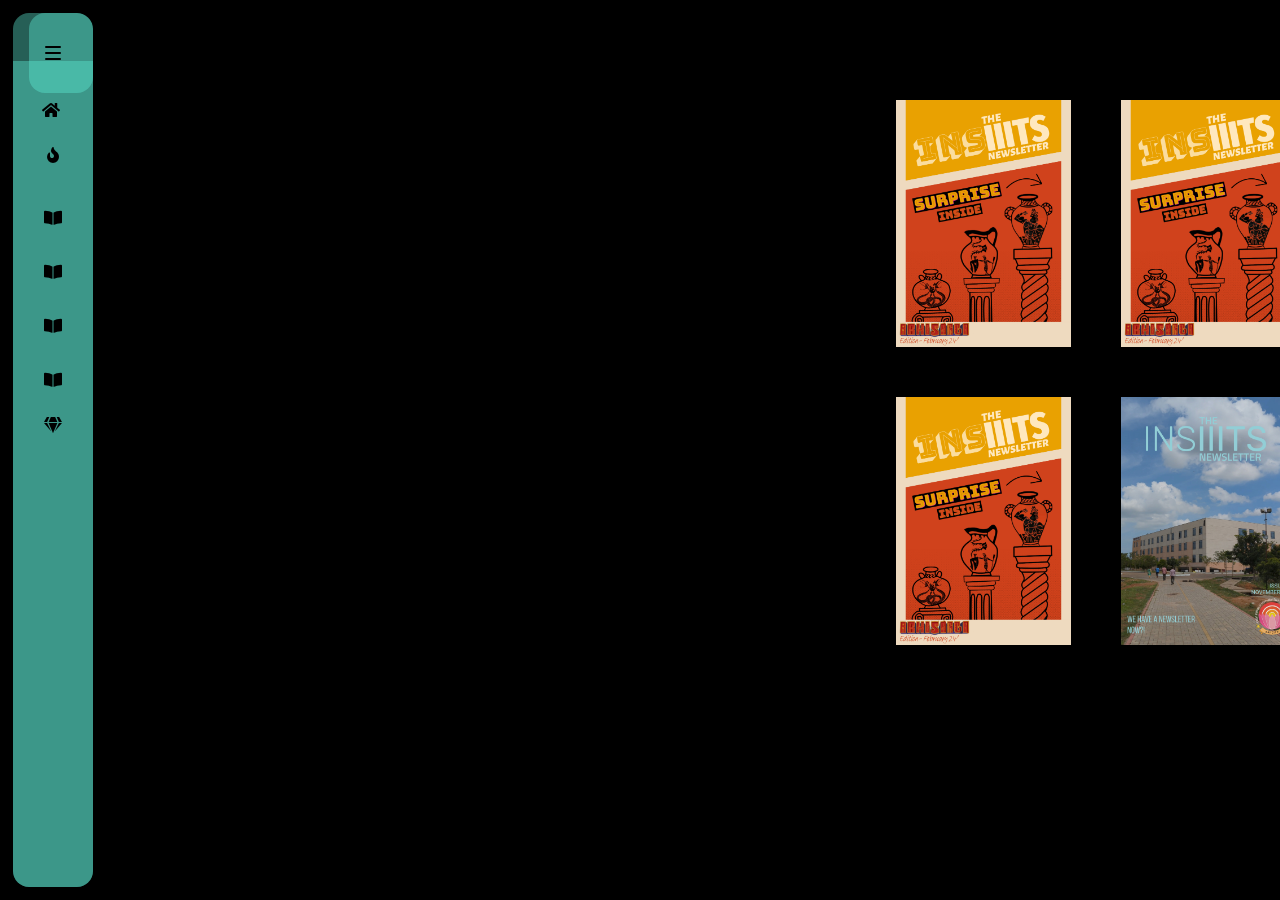
==== index.html @ a6f8a94d "Index and image files updated for multiple issues; navigation links modified; pages count changed in" ====
<!DOCTYPE html>
<html lang="en" >
<head>
  <meta http-equiv="Cache-Control" content="no-cache, no-store, must-revalidate" />
  <meta http-equiv="Pragma" content="no-cache" />
  <meta http-equiv="Expires" content="0" />
  <meta charset="UTF-8">
  <meta name="viewport" content="width=device-width, initial-scale=1.0">

  <title>InsIIITS</title>
  <link rel='stylesheet' href='https://cdnjs.cloudflare.com/ajax/libs/font-awesome/5.15.3/css/all.min.css'>
  <link rel="stylesheet" href="style.css">
  <link rel="stylesheet" href="meh.css">
  <!-- <script src="https://unpkg.com/swup@4"></script>
  <script defer>
    const swup = new Swup();
  </script> -->

  

</head>
<body>
  <div class="container">
			
    <div class="text-container"><span class="text">InsIIITS
      <div class="icon--container">
        <svg class="icon star">
        <use xlink:href="#star"></use>
        </svg>
        <svg class="icon star">
        <use xlink:href="#star"></use>
        </svg>
        <svg class="icon star">
        <use xlink:href="#star"></use>
        </svg>
        <svg class="icon star">
        <use xlink:href="#star"></use>
        </svg>
      </div></span><span class="text">InsIIITS</span><span class="text">InsIIITS</span><span class="text">InsIIITS</span><span class="text">InsIIITS</span><span class="text">InsIIITS</span><span class="text">InsIIITS</span>
    </div>
    
    
  </div>
  <div class="image-grid">
    <!-- <a href="issue1/index.html"></a>
    <img src="1.jpg" alt="Image 1" width="100px">
    </a>
    <a href="issue1/index.html"></a>
    <img src="1.jpg" alt="Image 1" width="100px">
    </a>
    <a href="issue1/index.html"></a>
    <img src="1.jpg" alt="Image 1" width="100px">
    </a>
    <a href="issue1/index.html"></a>
    <img src="1.jpg" alt="Image 1" width="100px">
    </a> -->
    <img src="issue4/files/pages/1.jpg" alt="Image 1" width="100px" onclick="redirectTo('/issue4/index.html')" >
    <img src="issue3/files/pages/1.jpg" alt="Image 1" width="100px" onclick="redirectTo('/issue3/index.html')">
    <img src="issue2/files/pages/1.jpg" alt="Image 1" width="100px" onclick="redirectTo('/issue2/index.html')">
    <img src="issue1/files/pages/1.jpg" alt="Image 1" width="100px" onclick="redirectTo('/issue1/index.html')">
  </div>

  <script type="text/javascript">
    <!--
    function popup(url) 
    {
     params  = 'width='+screen.width;
     params += ', height='+screen.height;
     params += ', top=0, left=0'
     params += ', fullscreen=yes';
    
     newwin=window.open(url,'windowname4', params);
     if (window.focus) {newwin.focus()}
     return false;
    }
    // -->
    </script>
    
    
    <svg class="icons">
    <symbol id="star" viewbox="0 0 296.789 296.789">
      <path d="m 128.07699,246.6702 16.62278,44.87778 c 0.62488,1.68958 2.24042,2.81007 4.04647,2.81007 1.80605,0 3.42159,-1.12049 4.04646,-2.81007 l 16.62278,-44.87778 c 13.45522,-36.3312 42.2174,-64.97071 78.70166,-78.36601 l 45.06998,-16.55188 c 1.69428,-0.62221 2.81958,-2.23087 2.81958,-4.02922 0,-1.79835 -1.1253,-3.40699 -2.81958,-4.0292 l -45.07253,-16.5519 C 211.63034,113.74417 182.86815,85.107178 169.41548,48.778514 L 152.7927,3.900743 c -0.62487,-1.6870583 -2.24041,-2.8075483 -4.04646,-2.8075483 -1.80605,0 -3.42159,1.12049 -4.04647,2.8075483 L 128.07699,48.778514 C 114.62179,85.107178 85.862143,113.74417 49.375346,127.14199 l -45.0725171,16.5519 c -1.694284,0.62221 -2.819573,2.23085 -2.819573,4.0292 0,1.79835 1.125289,3.40701 2.819573,4.02922 l 45.0699771,16.55188 c 36.486798,13.3953 65.248984,42.03228 78.704184,78.36601 z"></path>
    </symbol>
    </svg>
<!-- partial:index.partial.html -->
<div id="nav-bar">
  <input id="nav-toggle" type="checkbox" checked/>
  <div id="nav-header"><a id="nav-title" href="https://codepen.io" target="_blank">InsIIITs</a>
    <label for="nav-toggle"><span id="nav-toggle-burger"></span></label>
    
  </div>
  <div id="nav-content">
    <div class="nav-button"><a href="../index.html" ><i class="fas fa-home"></i><span>Home</span></a></div>
    <div class="nav-button"><a href="about/about.html" ><i class="fas fa-fire"></i><span>About Us</span></a></div>
    
    <div class="nav-button"><a href="issue1/index.html" ><i class="fas fa-book-open"></i><span>Edition 1</span></a></div>
    <div class="nav-button"><a href="issue2/index.html" ><i class="fas fa-book-open"></i><span>Edition 2</span></a></div>
    <div class="nav-button"><a href="issue3/index.html" ><i class="fas fa-book-open"></i><span>Edition 3</span></a></div>
    <div class="nav-button"><a href="issue4/index.html" ><i class="fas fa-book-open"></i><span>Edition 4</span></a></div>
  
    <div class="nav-button"><a href="https://www.iiits.ac.in/" ><i class="fas fa-gem"></i><span>IIIT Sri City</span></a></div>
    <div id="nav-content-highlight"></div>
  </div>
 
</div>

<!-- partial -->



  <script type="text/javascript">

    function redirectTo(url) {
        window.location.href = url;
    }

    const textArr = document.querySelectorAll('.text')
    const colorArr = ["#fefefec7", "#ff9b00c7", "#ff3434c7", "#db38f0c7", "#0096fbc7", "#00c500c7", "#ffd200c7"]
    textArr.forEach((text, index) => {
      text.style.color = colorArr[index]
    })


   

  </script>
  
</body>
</html>
---- style.css ----
:root {
  --background: #000000;
    --navbar-width: 256px;
    --navbar-width-min: 80px;
    --navbar-dark-primary: #5eead467;
    --navbar-dark-secondary: #60a5fa;
    --navbar-light-primary: #000000;
    --navbar-light-secondary: #000000;
}

html, body {
  overflow: hidden;
  margin: 0;
  /* background: var(--background); */
}

#nav-toggle:checked ~ #nav-header {
  width: calc(var(--navbar-width-min) - 16px);
}
#nav-toggle:checked ~ #nav-content, #nav-toggle:checked ~ #nav-footer {
  width: var(--navbar-width-min);
}
#nav-toggle:checked ~ #nav-header #nav-title {
  opacity: 0;
  pointer-events: none;
  transition: opacity 0.1s;
}
#nav-toggle:checked ~ #nav-header label[for=nav-toggle] {
  left: calc(50% - 8px);
  transform: translate(-50%);
}
#nav-toggle:checked ~ #nav-header #nav-toggle-burger {
  background: var(--navbar-light-primary);
}
#nav-toggle:checked ~ #nav-header #nav-toggle-burger:before, #nav-toggle:checked ~ #nav-header #nav-toggle-burger::after {
  width: 16px;
  background: var(--navbar-light-secondary);
  transform: translate(0, 0) rotate(0deg);
}
#nav-toggle:checked ~ #nav-content .nav-button span {
  opacity: 0;
  transition: opacity 0.1s;
}
#nav-toggle:checked ~ #nav-content .nav-button .fas {
  min-width: calc(100% - 16px);
}
#nav-toggle:checked ~ #nav-footer #nav-footer-avatar {
  margin-left: 0;
  left: 50%;
  transform: translate(-50%);
}
#nav-toggle:checked ~ #nav-footer #nav-footer-titlebox, #nav-toggle:checked ~ #nav-footer label[for=nav-footer-toggle] {
  opacity: 0;
  transition: opacity 0.1s;
  pointer-events: none;
}

#nav-bar {
  /* display: none; */
  position: fixed;
  z-index: 100;
  left: 1vw;
  top: 1vw;
  height: calc(100% - 2vw);
  background: var(--navbar-dark-primary);
  border-radius: 16px;
  display: flex;
  flex-direction: column;
  color: var(--navbar-light-primary);
  font-family: Verdana, Geneva, Tahoma, sans-serif;
  overflow: hidden;
  user-select: none;
}
#nav-bar hr {
  margin: 0;
  position: relative;
  left: 16px;
  width: calc(100% - 32px);
  border: none;
  border-top: solid 1px var(--navbar-dark-secondary);
}
#nav-bar a {
  color: inherit;
  text-decoration: inherit;
}
#nav-bar input[type=checkbox] {
  display: none;
}

#nav-header {
  position: relative;
  width: var(--navbar-width);
  left: 16px;
  width: calc(var(--navbar-width) - 16px);
  min-height: 80px;
  background: var(--navbar-dark-primary);
  border-radius: 16px;
  z-index: 2;
  display: flex;
  align-items: center;
  transition: width 0.2s;
}
#nav-header hr {
  position: absolute;
  bottom: 0;
}

#nav-title {
  font-size: 1.5rem;
  transition: opacity 1s;
}

label[for=nav-toggle] {
  position: absolute;
  right: 0;
  width: 3rem;
  height: 100%;
  display: flex;
  align-items: center;
  justify-content: center;
  cursor: pointer;
}

#nav-toggle-burger {
  position: relative;
  width: 16px;
  height: 2px;
  background: var(--navbar-dark-primary);
  border-radius: 99px;
  transition: background 0.2s;
}
#nav-toggle-burger:before, #nav-toggle-burger:after {
  content: "";
  position: absolute;
  top: -6px;
  width: 10px;
  height: 2px;
  background: var(--navbar-light-primary);
  border-radius: 99px;
  transform: translate(2px, 8px) rotate(30deg);
  transition: 0.2s;
}
#nav-toggle-burger:after {
  top: 6px;
  transform: translate(2px, -8px) rotate(-30deg);
}


#nav-content {
  margin: -16px 0;
  padding: 16px 0;
  position: relative;
  flex: 1;
  width: var(--navbar-width);
  background: var(--navbar-dark-primary);
  box-shadow: 0 0 0 16px var(--navbar-dark-primary);
  direction: rtl;
  overflow-x: hidden;
  transition: width 0.2s;
  
}
#nav-content::-webkit-scrollbar {
  width: 8px;
  height: 8px;
}
#nav-content::-webkit-scrollbar-thumb {
  border-radius: 99px;
  background-color: #D62929;
}

#nav-content-highlight {
  position: absolute;
  left: 16px;
  top: -70px;
  width: calc(100% - 16px);
  height: 54px;
  background: var(--background);
  background-attachment: fixed;
  border-radius: 16px 0 0 16px;
  transition: top 0.2s;
}
#nav-content-highlight:before, #nav-content-highlight:after {
  content: "";
  position: absolute;
  right: 0;
  bottom: 100%;
  width: 32px;
  height: 32px;
  border-radius: 50%;
  box-shadow: 16px 16px var(--background);
}
#nav-content-highlight:after {
  top: 100%;
  box-shadow: 16px -16px var(--background);
}

.nav-button {
  position: relative;
  margin-left: 16px;
  height: 54px;
  display: flex;
  align-items: center;
  color: var(--navbar-light-secondary);
  direction: ltr;
  cursor: pointer;
  z-index: 1;
  transition: color 0.2s;
}
.nav-button span {
  transition: opacity 1s;
}
.nav-button .fas {
  transition: min-width 0.2s;
}
.nav-button:nth-of-type(1):hover {
  color: var(--navbar-dark-primary);
}
.nav-button:nth-of-type(1):hover ~ #nav-content-highlight {
  top: 16px;
}
.nav-button:nth-of-type(2):hover {
  color: var(--navbar-dark-primary);
}
.nav-button:nth-of-type(2):hover ~ #nav-content-highlight {
  top: 70px;
}
.nav-button:nth-of-type(3):hover {
  color: var(--navbar-dark-primary);
}
.nav-button:nth-of-type(3):hover ~ #nav-content-highlight {
  top: 124px;
}
.nav-button:nth-of-type(4):hover {
  color: var(--navbar-dark-primary);
}
.nav-button:nth-of-type(4):hover ~ #nav-content-highlight {
  top: 178px;
}
.nav-button:nth-of-type(5):hover {
  color: var(--navbar-dark-primary);
}
.nav-button:nth-of-type(5):hover ~ #nav-content-highlight {
  top: 232px;
}
.nav-button:nth-of-type(6):hover {
  color: var(--navbar-dark-primary);
}
.nav-button:nth-of-type(6):hover ~ #nav-content-highlight {
  top: 286px;
}
.nav-button:nth-of-type(7):hover {
  color: var(--navbar-dark-primary);
}
.nav-button:nth-of-type(7):hover ~ #nav-content-highlight {
  top: 340px;
}
.nav-button:nth-of-type(8):hover {
  color: var(--navbar-dark-primary);
}
.nav-button:nth-of-type(8):hover ~ #nav-content-highlight {
  top: 394px;
}

#nav-bar .fas {
  min-width: 3rem;
  text-align: center;
}

#nav-footer {
  position: relative;
  width: var(--navbar-width);
  height: 54px;
  background: var(--navbar-dark-secondary);
  border-radius: 16px;
  display: flex;
  flex-direction: column;
  z-index: 2;
  transition: width 0.2s, height 0.2s;
}

#nav-footer-heading {
  position: relative;
  width: 100%;
  height: 54px;
  display: flex;
  align-items: center;
}

#nav-footer-avatar {
  position: relative;
  margin: 11px 0 11px 16px;
  left: 0;
  width: 32px;
  height: 32px;
  border-radius: 50%;
  overflow: hidden;
  transform: translate(0);
  transition: 0.2s;
}
#nav-footer-avatar img {
  height: 100%;
}

#nav-footer-titlebox {
  position: relative;
  margin-left: 16px;
  width: 10px;
  display: flex;
  flex-direction: column;
  transition: opacity 1s;
}

#nav-footer-subtitle {
  color: var(--navbar-light-secondary);
  font-size: 0.6rem;
}

#nav-footer-toggle:checked + #nav-footer {
  height: 30%;
  min-height: 54px;
}
#nav-footer-toggle:checked + #nav-footer label[for=nav-footer-toggle] {
  transform: rotate(180deg);
}

label[for=nav-footer-toggle] {
  position: absolute;
  right: 0;
  width: 3rem;
  height: 100%;
  display: flex;
  align-items: center;
  cursor: pointer;
  transition: transform 0.2s, opacity 0.2s;
}

#nav-footer-content {
  margin: 0 16px 16px 16px;
  border-top: solid 1px var(--navbar-light-secondary);
  padding: 16px 0;
  color: var(--navbar-light-secondary);
  font-size: 0.8rem;
  overflow: auto;
}
#nav-footer-content::-webkit-scrollbar {
  width: 8px;
  height: 8px;
}
#nav-footer-content::-webkit-scrollbar-thumb {
  border-radius: 99px;
  background-color: #D62929;
}
@media only screen and (max-width: 680px) {
      
  

   
  #nav-bar{
    display: none;
  }

  
  
   
    
  }
---- meh.css ----
body {
    background-color: #000000;
    background-size: cover;
    /* overflow: hidden; */
  }
  /* canvas{                              
      position:absolute;
      top:0;
      left:0;
  } */

  /* houdini
@property --blink-opacity {
  syntax: "<number>";
  inherits: false;
  initial-value: 1;
}

/* #fallback @keyframes blink-animation {
  0%,
  100% {
    opacity: 1;
  }
  50% {
    opacity: 0;
  }
}*/

@keyframes blink-animation {
  0%,
  100% {
    opacity: var(--blink-opacity, 1);
  }
  50% {
    opacity: 0;
  }
}

  
  .container {
    display: flex;
    justify-content: space-between;
  }
  
  .text-container {
    display: flex;
    flex-direction: column;
    justify-content: center;
  }

  /* .image-grid {
    display: grid;
    grid-template-columns: 1fr 1fr;
    grid-gap: 50px;
    width: 600px;
    position: absolute;
    top: 700px;
    padding-left: 25%;
  } */
  
  .image-grid {
    display: grid;
    grid-template-columns: 1fr 1fr;
    grid-gap: 50px;
    width: 400px;
    position: absolute;
    top: 100px;
    padding-left: 70%;
  }
  
  .image-grid img {
    width: 100%;
    height: auto;
  }

 

    
    .icons {
      display: none;
    }
    
     .container {
      position: relative;
      padding-top: 900px;
      padding-left: 150px;
      width: 400px;
     
       height: 0px; 
     }
    .container .text-container,
    .container .shadow-container {
      position: absolute;
      top: 35%;
      left: 50%;
      width: 100%;
      height: 50%;
    }
    .container .text {
      position: absolute;
      top: 0%;
      font-size: 12rem;
      font-family: "Bebas Neue";
      font-weight: bold;
      -webkit-text-stroke: 2px #000000;
      letter-spacing: 4px;
      user-select: none;
      pointer-events: none;
    }
    .container .text .icon {
      position: absolute;
      width: 1vw;
      height: 1vw;
      stroke-width: 25px;
      stroke: #000000;
      transform: translate(-50%, -50%);
      animation: scaleUpdown 2000ms ease-in-out infinite;
    }
    .container .text .icon:nth-child(1) {
      top: 30%;
      left: 2.5%;
      animation-delay: 0;
    }
    .container .text .icon:nth-child(2) {
      top: 62%;
      left: 24.5%;
      animation-delay: -200ms;
    }
    .container .text .icon:nth-child(3) {
      top: 13%;
      left: 70%;
      animation-delay: -480ms;
    }
    .container .text .icon:nth-child(4) {
      top: 56%;
      left: 99.5%;
      animation-delay: -940ms;
    }
    .container .text-container {
      z-index: 1;
    }
    .container .text-container .text .icon {
      fill: #f2f2f2;
    }
    .container .text-container .text:nth-child(1) {
      opacity: 0;
      left: 42.5%;
      transform: translate(-50%, -50%);
      animation: upDown 3000ms ease-in-out infinite;
      animation-delay: calc(0s + (0.1s * 1));
      z-index: -1;
    }
    .container .text-container .text:nth-child(2) {
      opacity: 0;
      left: 45%;
      transform: translate(-50%, -50%);
      animation: upDown 3000ms ease-in-out infinite;
      animation-delay: calc(0s + (0.1s * 2));
      z-index: -2;
    }
    .container .text-container .text:nth-child(3) {
      opacity: 0;
      left: 47.5%;
      transform: translate(-50%, -50%);
      animation: upDown 3000ms ease-in-out infinite;
      animation-delay: calc(0s + (0.1s * 3));
      z-index: -3;
    }
    .container .text-container .text:nth-child(4) {
      opacity: 0;
      left: 50%;
      transform: translate(-50%, -50%);
      animation: upDown 3000ms ease-in-out infinite;
      animation-delay: calc(0s + (0.1s * 4));
      z-index: -4;
    }
    .container .text-container .text:nth-child(5) {
      opacity: 0;
      left: 52.5%;
      transform: translate(-50%, -50%);
      animation: upDown 3000ms ease-in-out infinite;
      animation-delay: calc(0s + (0.1s * 5));
      z-index: -5;
    }
    .container .text-container .text:nth-child(6) {
      opacity: 0;
      left: 55%;
      transform: translate(-50%, -50%);
      animation: upDown 3000ms ease-in-out infinite;
      animation-delay: calc(0s + (0.1s * 6));
      z-index: -6;
    }
    .container .text-container .text:nth-child(7) {
      opacity: 0;
      left: 57.5%;
      transform: translate(-50%, -50%);
      animation: upDown 3000ms ease-in-out infinite;
      animation-delay: calc(0s + (0.1s * 7));
      z-index: -7;
    }
    .container .shadow-container {
      z-index: 0;
    }
    .container .shadow-container .text {
      -webkit-text-stroke: 0;
      letter-spacing: -2px;
      color: #000000;
      top: 54%;
    }
    .container .shadow-container .text:nth-child(1) {
      opacity: 0;
      left: 37.5%;
      transform: translate(-50%, -50%);
      animation: upDown 2000ms ease-in-out infinite;
      animation-delay: calc(0s + (0.1s * 1));
      z-index: -8;
    }
    .container .shadow-container .text:nth-child(2) {
      opacity: 0;
      left: 40%;
      transform: translate(-50%, -50%);
      animation: upDown 2000ms ease-in-out infinite;
      animation-delay: calc(0s + (0.1s * 2));
      z-index: -9;
    }
    .container .shadow-container .text:nth-child(3) {
      opacity: 0;
      left: 42.5%;
      transform: translate(-50%, -50%);
      animation: upDown 2000ms ease-in-out infinite;
      animation-delay: calc(0s + (0.1s * 3));
      z-index: -10;
    }
    .container .shadow-container .text:nth-child(4) {
      opacity: 0;
      left: 45%;
      transform: translate(-50%, -50%);
      animation: upDown 2000ms ease-in-out infinite;
      animation-delay: calc(0s + (0.1s * 4));
      z-index: -11;
    }
    .container .shadow-container .text:nth-child(5) {
      opacity: 0;
      left: 47.5%;
      transform: translate(-50%, -50%);
      animation: upDown 2000ms ease-in-out infinite;
      animation-delay: calc(0s + (0.1s * 5));
      z-index: -12;
    }
    .container .shadow-container .text:nth-child(6) {
      opacity: 0;
      left: 50%;
      transform: translate(-50%, -50%);
      animation: upDown 2000ms ease-in-out infinite;
      animation-delay: calc(0s + (0.1s * 6));
      z-index: -13;
    }
    .container .shadow-container .text:nth-child(7) {
      opacity: 0;
      left: 52.5%;
      transform: translate(-50%, -50%);
      animation: upDown 2000ms ease-in-out infinite;
      animation-delay: calc(0s + (0.1s * 7));
      z-index: -14;
    }
    .container .shadow-container .text .icon {
      fill: #000000;
      stroke-width: 0;
    }
    
    @keyframes upDown { 
      0%, 100% {
        opacity: 1;
        transform: translate(-50%, -70%);
      }
      50% {
        transform: translate(-50%, -30%);
      }
    }
    @keyframes scaleUpdown {
      0% {
        transform: translate(-50%, -50%) scale(1) rotate(0);
      }
      50% {
        transform: translate(-50%, -50%) scale(1.4) rotate(90deg);
      }
      100% {
        transform: translate(-50%, -50%) scale(1) rotate(180deg);
      }
    }
    .support {
      position: absolute;
      right: 10px;
      bottom: 10px;
      padding: 10px;
      display: flex;
    }
    .support a {
      margin: 0 10px;
      color: #fff;
      font-size: 1.8rem;
      transition: all 200ms ease;
    }
    .support a:hover {
      color: rgba(200, 200, 200, 0.85);
    }

    @media only screen and (max-width: 680px) {

      html,body {
        overflow: auto;
      }
      
      .image-grid {
        display: grid;
        grid-template-columns: 1fr 1fr;
        grid-gap: 10px;
        width: 200px;
        position: absolute;
        top: 150px;
        padding-left: 17% ;
        }

      .container .text {
        position: absolute;
        top: 0%;
        font-size: 4rem;
        font-family: "Bebas Neue";
        font-weight: bold;
        -webkit-text-stroke: 0.3px #000000;
        letter-spacing: 1px;
        user-select: none;
        pointer-events: none;
    }
    .container .text-container, .container .shadow-container {
      position: relative;
      top: 5%;
      left: 10%;
      width: 7%;
      
        
      }
      .container {
        position: relative;
        padding-top: 80px;
        padding-left: 35%;
        height: auto;
      } 
  
       
      #nav-bar{
        display: none;
      }

      
      /* Add any additional styling for smaller screens here */
    
       
        
      }
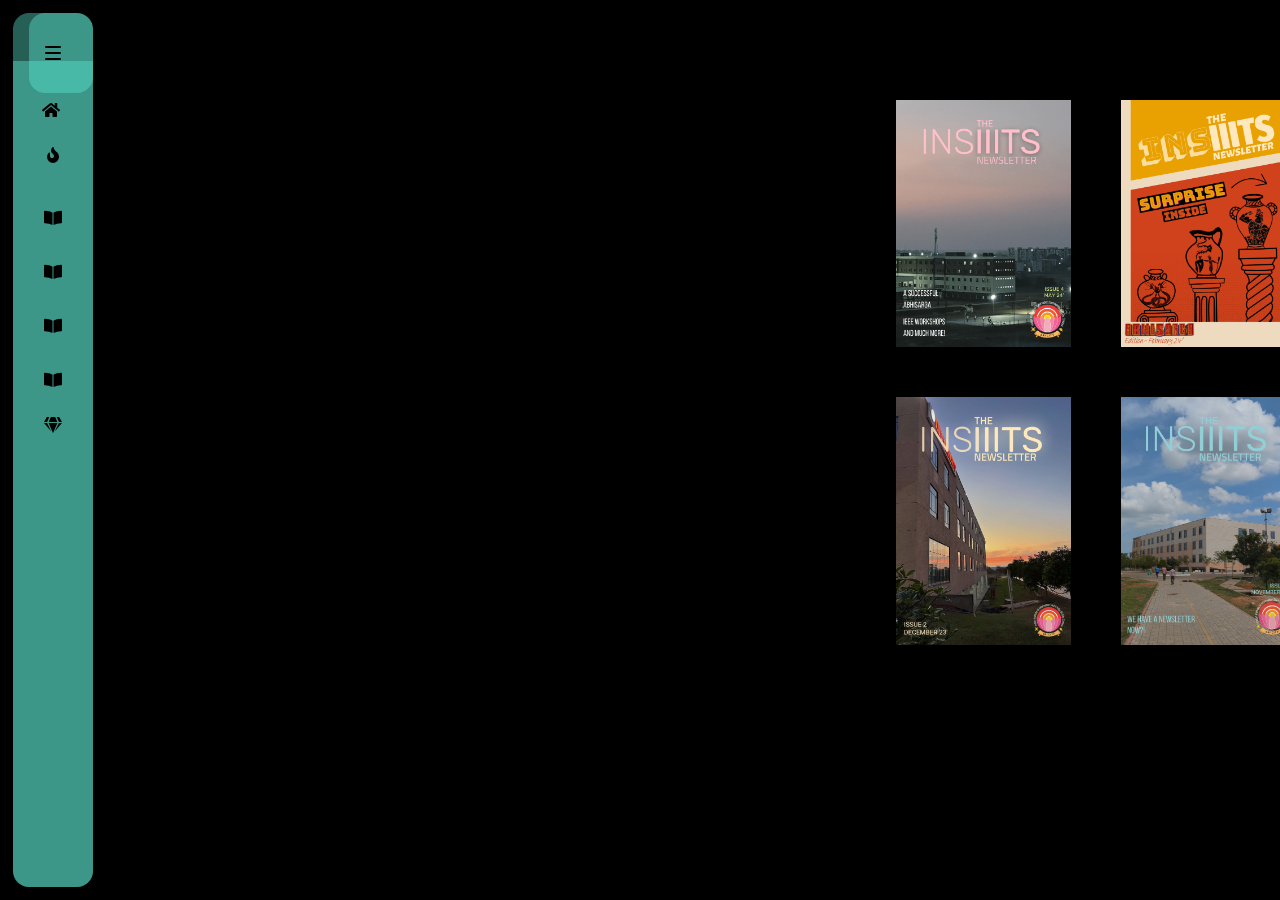
==== commit d8535145: ""Changed onclick functions of image elements to redirect to issue index pages"" ====
--- a/index.html
+++ b/index.html
@@ -54,10 +54,10 @@
     <a href="issue1/index.html"></a>
     <img src="1.jpg" alt="Image 1" width="100px">
     </a> -->
-    <img src="issue4/files/pages/1.jpg" alt="Image 1" width="100px" onclick="redirectTo('/issue4/index.html')" >
-    <img src="issue3/files/pages/1.jpg" alt="Image 1" width="100px" onclick="redirectTo('/issue3/index.html')">
-    <img src="issue2/files/pages/1.jpg" alt="Image 1" width="100px" onclick="redirectTo('/issue2/index.html')">
-    <img src="issue1/files/pages/1.jpg" alt="Image 1" width="100px" onclick="redirectTo('/issue1/index.html')">
+    <img src="issue4/files/pages/1.jpg" alt="Image 1" width="100px" onclick="redirectTo('issue4/index.html')" >
+    <img src="issue3/files/pages/1.jpg" alt="Image 1" width="100px" onclick="redirectTo('issue3/index.html')">
+    <img src="issue2/files/pages/1.jpg" alt="Image 1" width="100px" onclick="redirectTo('issue2/index.html')">
+    <img src="issue1/files/pages/1.jpg" alt="Image 1" width="100px" onclick="redirectTo('issue1/index.html')">
   </div>
 
   <script type="text/javascript">
--- a/style.css
+++ b/style.css
@@ -351,6 +351,12 @@
   border-radius: 99px;
   background-color: #D62929;
 }
+
+/* #playermusic{
+  width: 500px;
+  position: absolute;
+  right: -100px;
+} */
 @media only screen and (max-width: 680px) {
       
   
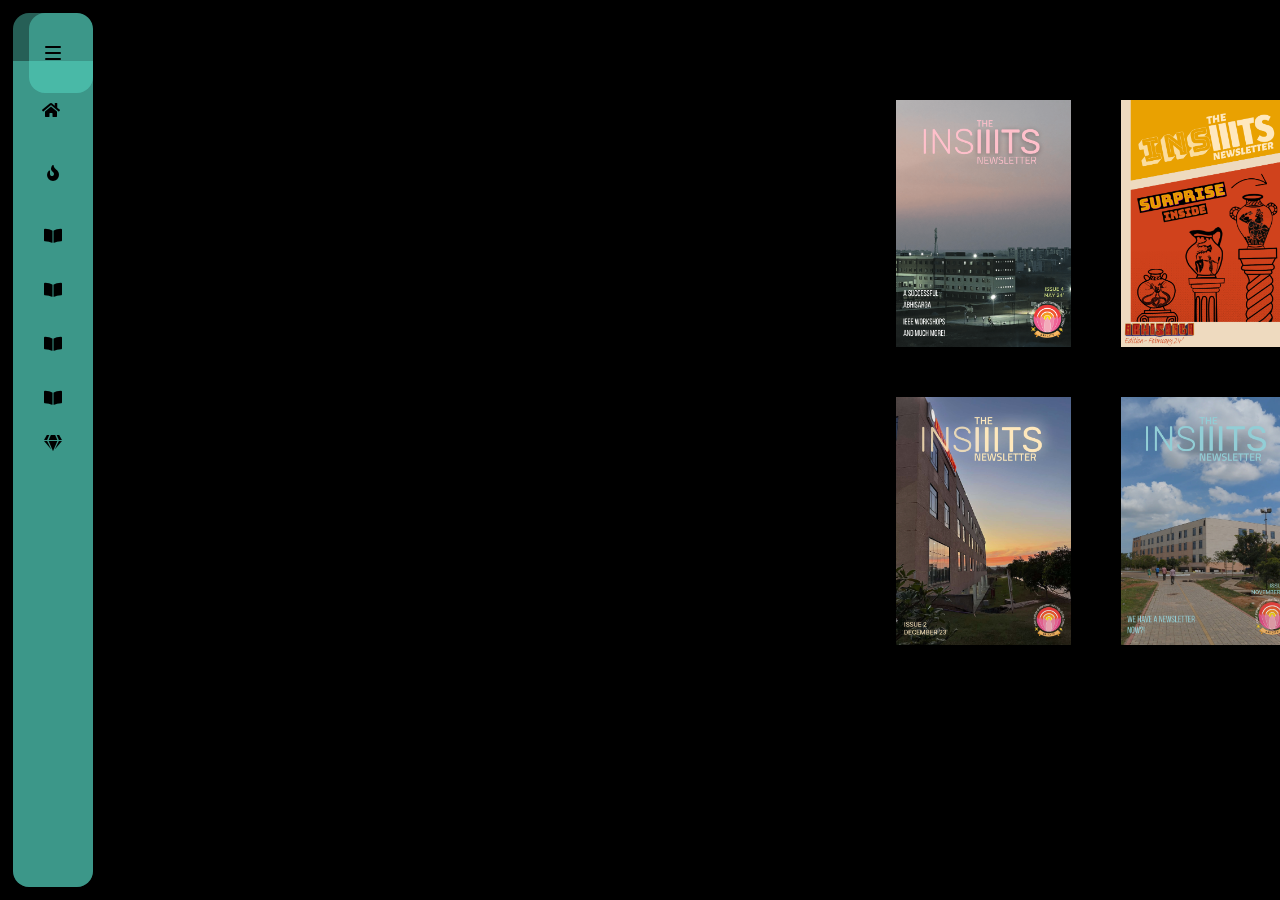
==== commit d3375685: ""Added 'br' tags for consistent spacing in navigation links and updated 'about' link in navigation"" ====
--- a/index.html
+++ b/index.html
@@ -85,19 +85,19 @@
 <!-- partial:index.partial.html -->
 <div id="nav-bar">
   <input id="nav-toggle" type="checkbox" checked/>
-  <div id="nav-header"><a id="nav-title" href="https://codepen.io" target="_blank">InsIIITs</a>
+  <div id="nav-header"><a id="nav-title" href="https://www.iiits.ac.in/" target="_blank">InsIIITS</a>
     <label for="nav-toggle"><span id="nav-toggle-burger"></span></label>
     
   </div>
   <div id="nav-content">
     <div class="nav-button"><a href="../index.html" ><i class="fas fa-home"></i><span>Home</span></a></div>
+    <br>
     <div class="nav-button"><a href="about/about.html" ><i class="fas fa-fire"></i><span>About Us</span></a></div>
     
     <div class="nav-button"><a href="issue1/index.html" ><i class="fas fa-book-open"></i><span>Edition 1</span></a></div>
     <div class="nav-button"><a href="issue2/index.html" ><i class="fas fa-book-open"></i><span>Edition 2</span></a></div>
     <div class="nav-button"><a href="issue3/index.html" ><i class="fas fa-book-open"></i><span>Edition 3</span></a></div>
     <div class="nav-button"><a href="issue4/index.html" ><i class="fas fa-book-open"></i><span>Edition 4</span></a></div>
-  
     <div class="nav-button"><a href="https://www.iiits.ac.in/" ><i class="fas fa-gem"></i><span>IIIT Sri City</span></a></div>
     <div id="nav-content-highlight"></div>
   </div>
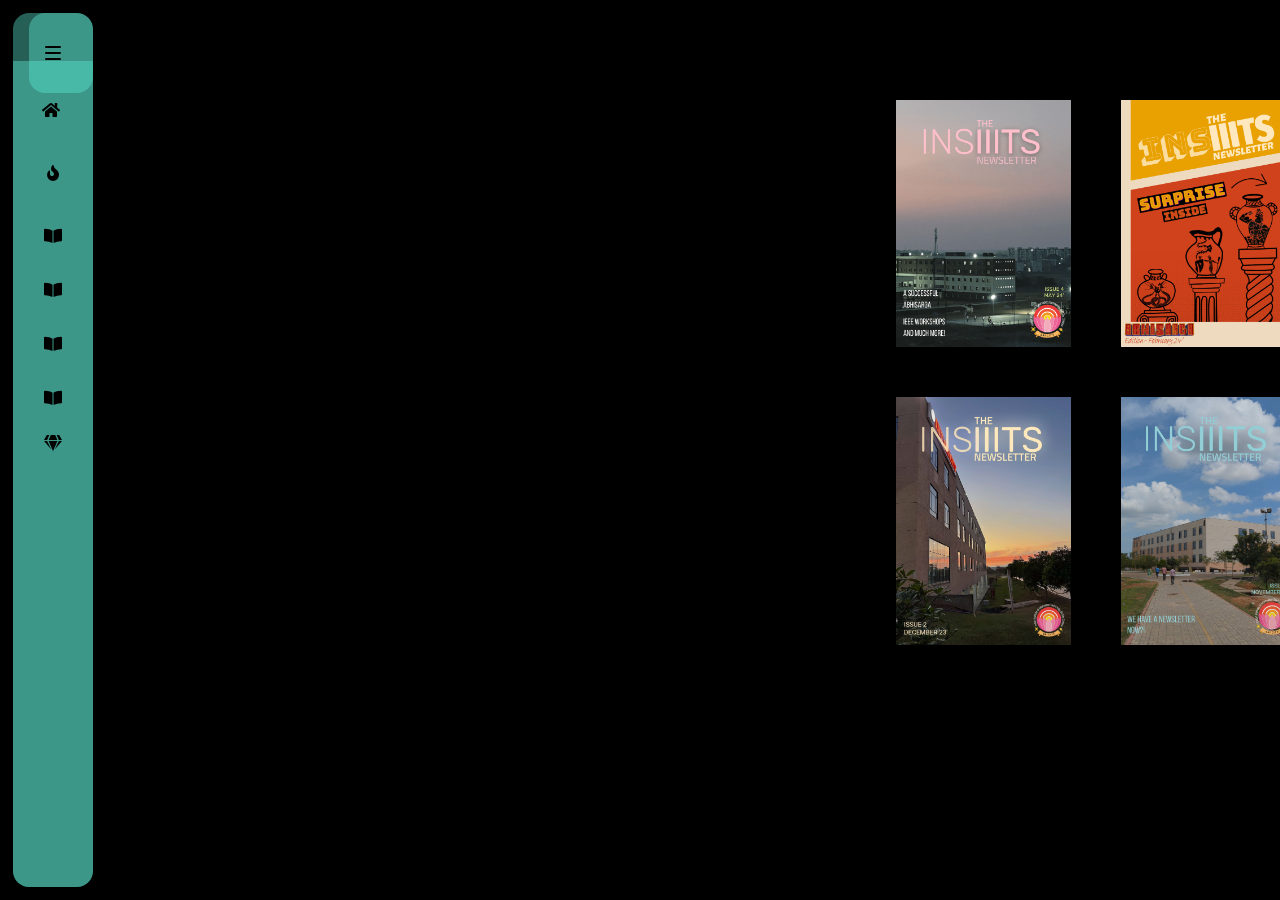
==== commit 9d4ff857: ""Updated nav-bar links in all issue pages to point to index.html instead of the main IIIT-H website"" ====
--- a/index.html
+++ b/index.html
@@ -11,6 +11,7 @@
   <link rel='stylesheet' href='https://cdnjs.cloudflare.com/ajax/libs/font-awesome/5.15.3/css/all.min.css'>
   <link rel="stylesheet" href="style.css">
   <link rel="stylesheet" href="meh.css">
+  <link rel="icon" type="image/x-png" href="issue1/collegelogo_white.png" />
   <!-- <script src="https://unpkg.com/swup@4"></script>
   <script defer>
     const swup = new Swup();
@@ -85,12 +86,12 @@
 <!-- partial:index.partial.html -->
 <div id="nav-bar">
   <input id="nav-toggle" type="checkbox" checked/>
-  <div id="nav-header"><a id="nav-title" href="https://www.iiits.ac.in/" target="_blank">InsIIITS</a>
+  <div id="nav-header"><a id="nav-title" href="index.html" target="_blank">InsIIITS</a>
     <label for="nav-toggle"><span id="nav-toggle-burger"></span></label>
     
   </div>
   <div id="nav-content">
-    <div class="nav-button"><a href="../index.html" ><i class="fas fa-home"></i><span>Home</span></a></div>
+    <div class="nav-button"><a href="index.html" ><i class="fas fa-home"></i><span>Home</span></a></div>
     <br>
     <div class="nav-button"><a href="about/about.html" ><i class="fas fa-fire"></i><span>About Us</span></a></div>
     
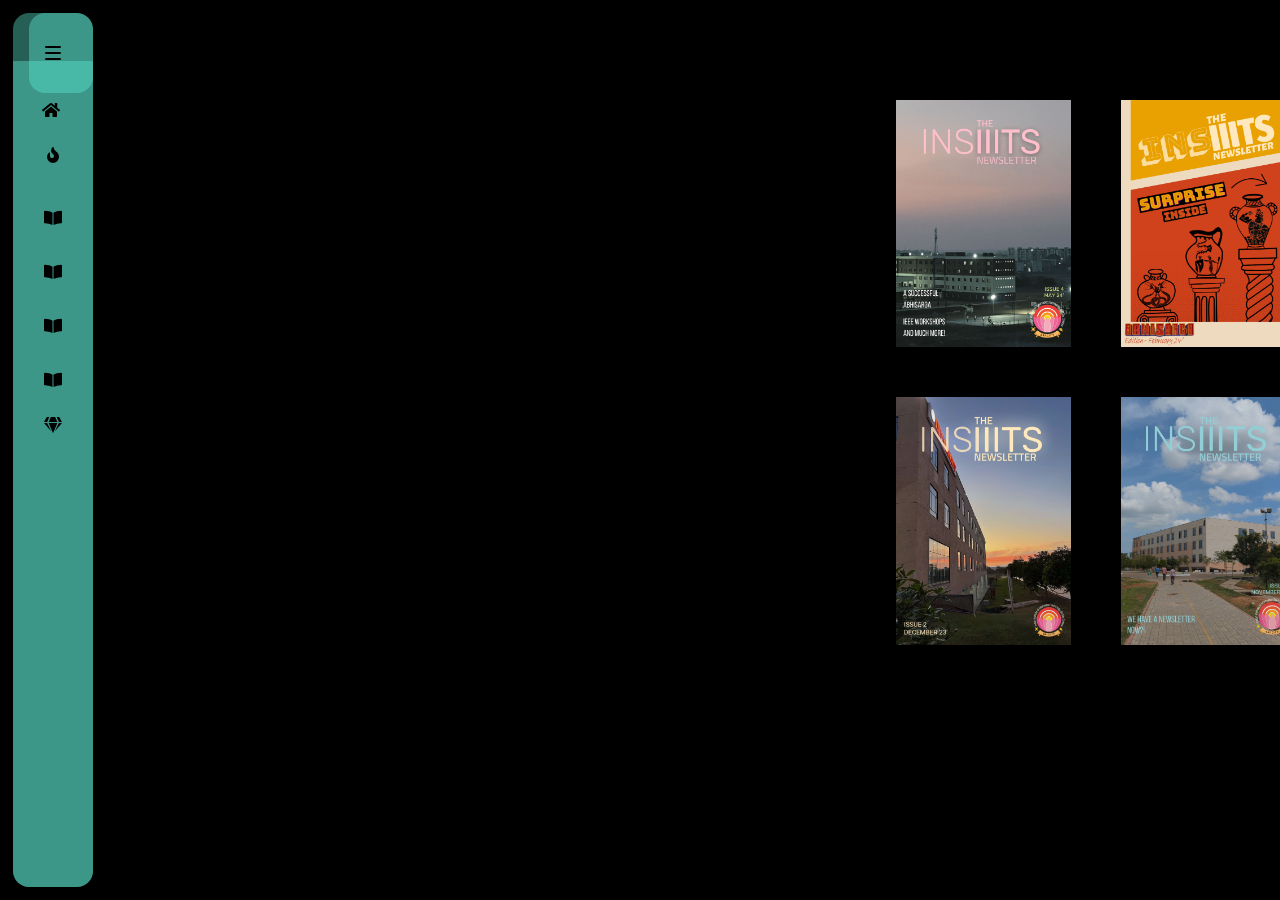
==== commit a2007275: ""Updated HTML and CSS files: adjusted nav button layout, added 'IIIT Sri City' link, and modified co" ====
--- a/index.html
+++ b/index.html
@@ -92,15 +92,15 @@
   </div>
   <div id="nav-content">
     <div class="nav-button"><a href="index.html" ><i class="fas fa-home"></i><span>Home</span></a></div>
-    <br>
+    <!-- <br> -->
     <div class="nav-button"><a href="about/about.html" ><i class="fas fa-fire"></i><span>About Us</span></a></div>
     
     <div class="nav-button"><a href="issue1/index.html" ><i class="fas fa-book-open"></i><span>Edition 1</span></a></div>
     <div class="nav-button"><a href="issue2/index.html" ><i class="fas fa-book-open"></i><span>Edition 2</span></a></div>
     <div class="nav-button"><a href="issue3/index.html" ><i class="fas fa-book-open"></i><span>Edition 3</span></a></div>
     <div class="nav-button"><a href="issue4/index.html" ><i class="fas fa-book-open"></i><span>Edition 4</span></a></div>
-    <div class="nav-button"><a href="https://www.iiits.ac.in/" ><i class="fas fa-gem"></i><span>IIIT Sri City</span></a></div>
-    <div id="nav-content-highlight"></div>
+    <div class="nav-button"><div class="nav-button1"><a href="https://www.iiits.ac.in/" ><i class="fas fa-gem"></i><span>IIIT Sri City</span></a></div></div>
+    <div id="nav-content-highlight">hi</div>
   </div>
  
 </div>
--- a/style.css
+++ b/style.css
@@ -360,14 +360,34 @@
 @media only screen and (max-width: 680px) {
       
   
-
-   
-  #nav-bar{
-    display: none;
+  :root {
+    --background: #000000;
+      --navbar-width: 220px;
+      --navbar-width-min: 40px;
+      --navbar-dark-primary: #5eead467;
+      --navbar-dark-secondary: #60a5fa;
+      --navbar-light-primary: #000000;
+      --navbar-light-secondary: #000000;
   }
-
   
+  .nav-button {
+    position: relative;
+    margin-left: 2px;
+    height: 54px;
+    display: flex;
+    align-items: center;
+    color: var(--navbar-light-secondary);
+    direction: ltr;
+    cursor: pointer;
+    z-index: 1;
+    transition: color 0.2s;
+  }
+
+  .nav-button1 {
+    margin-left: 10px;
+  }
   
+ 
    
     
   }
--- a/meh.css
+++ b/meh.css
@@ -8,33 +8,6 @@
       top:0;
       left:0;
   } */
-
-  /* houdini
-@property --blink-opacity {
-  syntax: "<number>";
-  inherits: false;
-  initial-value: 1;
-}
-
-/* #fallback @keyframes blink-animation {
-  0%,
-  100% {
-    opacity: 1;
-  }
-  50% {
-    opacity: 0;
-  }
-}*/
-
-@keyframes blink-animation {
-  0%,
-  100% {
-    opacity: var(--blink-opacity, 1);
-  }
-  50% {
-    opacity: 0;
-  }
-}
 
   
   .container {
@@ -315,42 +288,43 @@
         display: grid;
         grid-template-columns: 1fr 1fr;
         grid-gap: 10px;
-        width: 200px;
+        width: 250px;
         position: absolute;
-        top: 150px;
+        top: 170px;
         padding-left: 17% ;
         }
 
       .container .text {
         position: absolute;
-        top: 0%;
+        top: 0px;
         font-size: 4rem;
         font-family: "Bebas Neue";
         font-weight: bold;
-        -webkit-text-stroke: 0.3px #000000;
+        -webkit-text-stroke: 1px #000000;
         letter-spacing: 1px;
         user-select: none;
         pointer-events: none;
     }
     .container .text-container, .container .shadow-container {
-      position: relative;
-      top: 5%;
-      left: 10%;
-      width: 7%;
+      position: absolute;
+      top: 70px;
+      left: 0px;
+      height:100px ;
+      /* width: 7%; */
       
         
       }
       .container {
-        position: relative;
-        padding-top: 80px;
-        padding-left: 35%;
+        position: absolute;
+        padding-top: 50px;
+        padding-left: 0px;
         height: auto;
       } 
   
        
-      #nav-bar{
+      /* #nav-bar{
         display: none;
-      }
+      } */
 
       
       /* Add any additional styling for smaller screens here */
